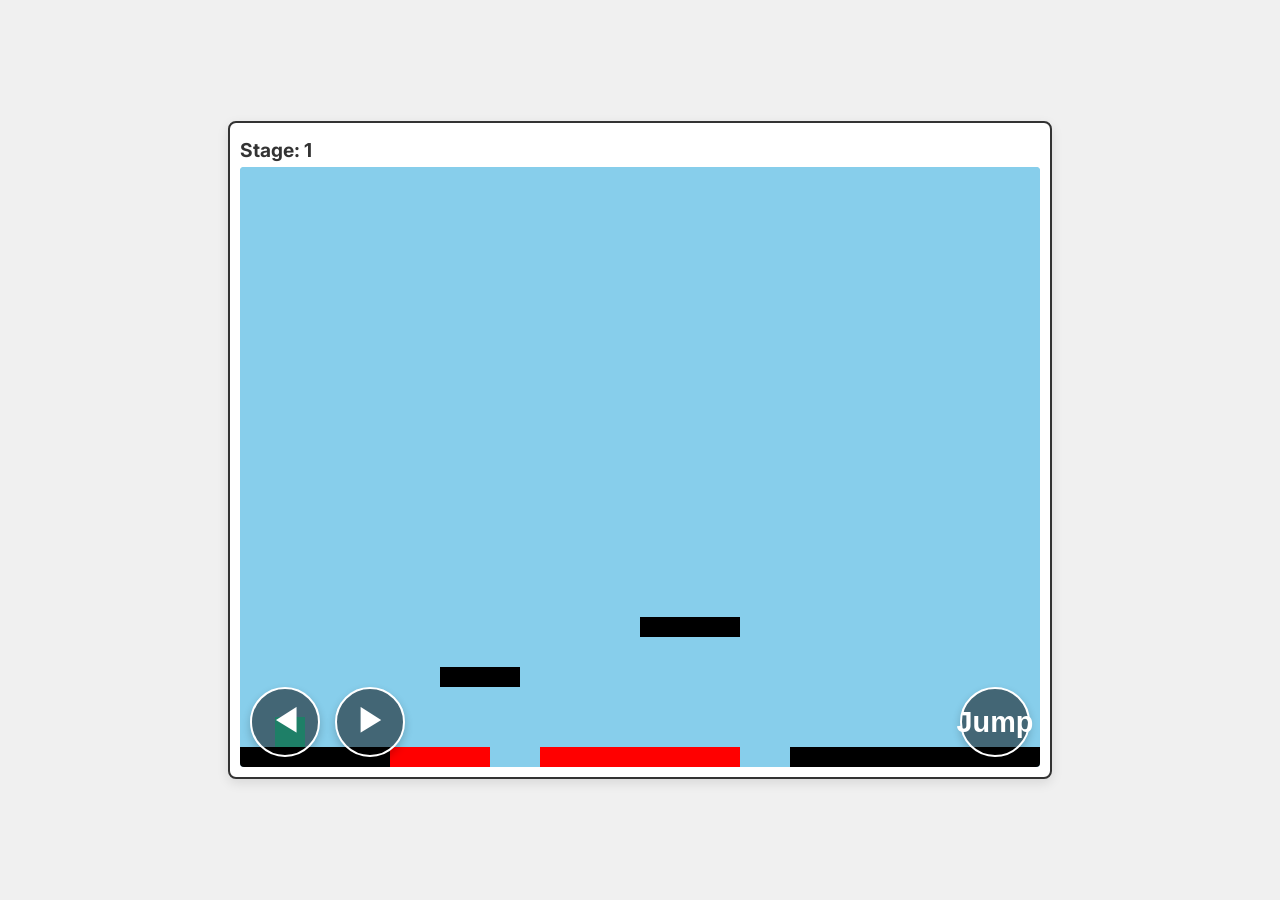
==== inex.html @ b0902b80 "Update and rename index.html to inex.html" ====
<!DOCTYPE html>
<html lang="ja">
<head>
    <meta charset="UTF-8">
    <meta name="viewport" content="width=device-width, initial-scale=1.0">
    <title>ゲーム</title>
    <link href="https://fonts.googleapis.com/css2?family=Inter:wght@400;700&display=swap" rel="stylesheet">
    <style>
        body {
            font-family: 'Inter', sans-serif;
            display: flex;
            justify-content: center;
            align-items: center;
            min-height: 100vh;
            margin: 0;
            background-color: #f0f0f0;
            overflow: hidden;
            -webkit-user-select: none;
            -moz-user-select: none;
            -ms-user-select: none;
            user-select: none;
            -webkit-tap-highlight-color: transparent;
        }

        #game-container {
            border: 2px solid #333;
            border-radius: 8px;
            box-shadow: 0 4px 12px rgba(0, 0, 0, 0.1);
            background-color: #fff;
            display: flex;
            flex-direction: column;
            align-items: center;
            padding: 10px;
            /* Responsive sizing */
            width: 90vw; /* Take up 90% of viewport width */
            max-width: 800px; /* But not larger than original game width */
            aspect-ratio: 4 / 3; /* Maintain 4:3 aspect ratio (800/600) */
            height: auto; /* Let height adjust based on aspect ratio */
            position: relative; /* For absolute positioning of controls */
        }

        canvas {
            background-color: #87CEEB;
            display: block;
            border-radius: 4px;
            touch-action: none;
            /* Fill the container */
            width: 100%;
            height: 100%;
        }

        #game-info {
            width: 100%;
            display: flex;
            justify-content: space-between;
            align-items: center;
            padding: 5px 10px;
            font-size: 1.2em; /* This font size will not scale with canvas, but with viewport */
            font-weight: bold;
            color: #333;
        }

        #game-clear-screen {
            position: absolute;
            top: 0;
            left: 0;
            width: 100%;
            height: 100%;
            background-color: rgba(0, 0, 0, 0.7);
            color: white;
            display: flex;
            flex-direction: column;
            justify-content: center;
            align-items: center;
            font-size: 2em;
            text-align: center;
            z-index: 100;
            border-radius: 8px;
        }

        #game-clear-screen p {
            margin: 10px 0;
            padding: 10px 20px;
            background-color: rgba(255, 255, 255, 0.1);
            border-radius: 5px;
        }

        /* On-screen controls styling */
        #on-screen-controls {
            position: absolute;
            bottom: 20px; /* Adjust as needed */
            left: 0;
            right: 0;
            padding: 0 20px;
            display: flex; /* Initially visible */
            justify-content: space-between;
            align-items: flex-end;
            z-index: 50; /* Above canvas, below clear screen */
            /* pointer-events is controlled by JS now */
        }

        #left-right-buttons {
            display: flex;
            gap: 15px; /* Space between left and right buttons */
        }

        .control-button {
            background-color: rgba(0, 0, 0, 0.5);
            color: white;
            border: 2px solid #fff;
            border-radius: 50%; /* Make them round */
            width: 70px; /* Size for touch targets */
            height: 70px;
            font-size: 1.8em;
            font-weight: bold;
            display: flex;
            justify-content: center;
            align-items: center;
            cursor: pointer;
            transition: background-color 0.1s ease, transform 0.1s ease;
            -webkit-tap-highlight-color: transparent; /* Remove tap highlight */
            box-shadow: 0 4px 8px rgba(0, 0, 0, 0.2);
        }

        .control-button:active {
            background-color: rgba(0, 0, 0, 0.8);
            transform: scale(0.95);
        }
    </style>
</head>
<body>
    <div id="game-container">
        <div id="game-info">
            <span id="stage-display">Stage: 1</span>
        </div>
        <canvas id="gameCanvas"></canvas>

        <!-- On-screen control buttons -->
        <div id="on-screen-controls">
            <div id="left-right-buttons">
                <button id="leftButton" class="control-button">◀</button>
                <button id="rightButton" class="control-button">▶</button>
            </div>
            <button id="jumpButton" class="control-button">Jump</button>
        </div>

        <div id="game-clear-screen" style="display:none;">
            <p>ゲームクリア！</p>
            <p>Enterキーで再スタート</p>
        </div>
    </div>

    <script>
        const canvas = document.getElementById('gameCanvas');
        const ctx = canvas.getContext('2d');
        const stageDisplay = document.getElementById('stage-display');
        const gameClearScreen = document.getElementById('game-clear-screen');

        // Get on-screen control elements
        const leftButton = document.getElementById('leftButton');
        const rightButton = document.getElementById('rightButton');
        const jumpButton = document.getElementById('jumpButton');
        // Fix: Changed 'onScreenControls' to 'on-screen-controls' to match HTML ID
        const onScreenControls = document.getElementById('on-screen-controls');

        // Internal game world dimensions (fixed, for game logic)
        const GAME_WORLD_WIDTH = 800;
        const GAME_WORLD_HEIGHT = 600;

        // Physics constants remain relative to game world
        const ACC = 0.5;
        const FRIC = -0.15;
        const PLAYER_START_Y_OFFSET = 50;

        // Game state constants
        const GAME_STATE_PLAYING = 0;
        const GAME_STATE_CLEAR = 1;

        let gameState = GAME_STATE_PLAYING;
        // True if the current input mode is keyboard, false for touch/mouse, or gamepad
        let inputMode = 'touch'; // 'touch', 'keyboard', 'gamepad'

        // Gamepad related variables
        let gamepadIndex = null; // Stores the index of the connected gamepad

        // Function to update canvas drawing dimensions
        function updateCanvasDrawingSize() {
            // Set the canvas element's internal resolution to its displayed size
            canvas.width = canvas.clientWidth;
            canvas.height = canvas.clientHeight;
        }

        // Initial setup
        updateCanvasDrawingSize();
        window.addEventListener('resize', updateCanvasDrawingSize);


        class Vec2 {
            constructor(x, y) {
                this.x = x;
                this.y = y;
            }
            add(other) {
                return new Vec2(this.x + other.x, this.y + other.y);
            }
            sub(other) {
                return new Vec2(this.x - other.x, this.y - other.y);
            }
            mul(scalar) {
                return new Vec2(this.x * scalar, this.y * scalar);
            }
            copy() {
                return new Vec2(this.x, this.y);
            }
        }

        class Player {
            constructor() {
                this.width = 30;
                this.height = 30;
                this.color = '#3DFFD0';
                this.pos = new Vec2(0, 0);
                this.vel = new Vec2(0, 0);
                this.acc = new Vec2(0, 0);
                this.onGround = false;
            }

            draw() {
                // Calculate scaling factors for drawing
                const scaleX = canvas.width / GAME_WORLD_WIDTH;
                const scaleY = canvas.height / GAME_WORLD_HEIGHT;

                ctx.fillStyle = this.color;
                ctx.fillRect(
                    (this.pos.x - this.width / 2) * scaleX,
                    (this.pos.y - this.height / 2) * scaleY,
                    this.width * scaleX,
                    this.height * scaleY
                );
            }

            handleKeys(keysPressed) {
                this.acc.x = 0;
                if (keysPressed['ArrowLeft'] || keysPressed['a']) {
                    this.acc.x = -ACC * 1.5;
                }
                if (keysPressed['ArrowRight'] || keysPressed['d']) {
                    this.acc.x = ACC * 1.5;
                }
            }

            jump() {
                if (this.onGround) {
                    this.vel.y = -10;
                    this.onGround = false;
                }
            }

            update(platforms, spikes, gameManager, keysPressed) {
                this.handleKeys(keysPressed);
                this.acc.x += this.vel.x * FRIC;
                this.acc.y = ACC;

                this.vel.x += this.acc.x;
                this.pos.x += this.vel.x + 0.5 * this.acc.x;

                // Boundary checks relative to GAME_WORLD_WIDTH
                if (this.pos.x < this.width / 2) {
                    this.pos.x = this.width / 2;
                    this.vel.x = 0;
                }
                if (this.pos.x > GAME_WORLD_WIDTH - this.width / 2) {
                    gameManager.nextStage();
                    return;
                }

                platforms.forEach(platform => {
                    if (this.checkCollision(this.pos.x, this.pos.y, platform)) {
                        if (this.vel.x > 0) {
                            this.pos.x = platform.x - this.width / 2;
                        } else if (this.vel.x < 0) {
                            this.pos.x = platform.x + platform.width + this.width / 2;
                        }
                        this.vel.x = 0;
                    }
                });

                this.vel.y += this.acc.y;
                this.pos.y += this.vel.y + 0.5 * this.acc.y;
                
                this.onGround = false;
                platforms.forEach(platform => {
                    if (this.checkCollision(this.pos.x, this.pos.y, platform)) {
                        if (this.vel.y > 0) {
                            this.pos.y = platform.y - this.height / 2;
                            this.vel.y = 0;
                            this.onGround = true;
                        } else if (this.vel.y < 0) {
                            this.pos.y = platform.y + platform.height + this.height / 2;
                            this.vel.y = 0;
                        }
                    }
                });

                spikes.forEach(spike => {
                    if (this.checkCollision(this.pos.x, this.pos.y, spike)) {
                        gameManager.resetCurrentStage();
                        return;
                    }
                });

                // Fall detection relative to GAME_WORLD_HEIGHT
                if (this.pos.y > GAME_WORLD_HEIGHT + this.height / 2) {
                    gameManager.resetCurrentStage();
                    return;
                }
            }

            checkCollision(playerX, playerY, obj) {
                const playerLeft = playerX - this.width / 2;
                const playerRight = playerX + this.width / 2;
                const playerTop = playerY - this.height / 2;
                const playerBottom = playerY + this.height / 2;

                const objLeft = obj.x;
                const objRight = obj.x + obj.width;
                const objTop = obj.y;
                const objBottom = obj.y + obj.height;

                return playerRight > objLeft && playerLeft < objRight &&
                       playerBottom > objTop && playerTop < objBottom;
            }
        }

        class Platform {
            constructor(x, y, width, height) {
                this.x = x;
                this.y = y;
                this.width = width;
                this.height = height;
                this.color = '#000000';
            }

            draw() {
                const scaleX = canvas.width / GAME_WORLD_WIDTH;
                const scaleY = canvas.height / GAME_WORLD_HEIGHT;
                ctx.fillStyle = this.color;
                ctx.fillRect(this.x * scaleX, this.y * scaleY, this.width * scaleX, this.height * scaleY);
            }
        }

        class Spike {
            constructor(x, y, width, height) {
                this.x = x;
                this.y = y;
                this.width = width;
                this.height = height;
                this.color = '#FF0000';
            }

            draw() {
                const scaleX = canvas.width / GAME_WORLD_WIDTH;
                const scaleY = canvas.height / GAME_WORLD_HEIGHT;
                ctx.fillStyle = this.color;
                ctx.fillRect(this.x * scaleX, this.y * scaleY, this.width * scaleX, this.height * scaleY);
            }
        }

        class GameManager {
            constructor() {
                this.player = new Player();
                this.platforms = [];
                this.spikes = [];
                this.currentStageIndex = 0;
                this.playerStartPosCurrentStage = new Vec2(0, 0);

                this.BASE_STAGE_PATTERNS = [
                    // Stage 1: Basic platforms with a few gaps and spikes on the ground.
                    {
                        platforms: [
                            [0, GAME_WORLD_HEIGHT - 20, 150, 20],
                            [200, GAME_WORLD_HEIGHT - 100, 80, 20],
                            [400, GAME_WORLD_HEIGHT - 150, 100, 20],
                            [550, GAME_WORLD_HEIGHT - 20, 250, 20]
                        ],
                        spikes: [
                            [150, GAME_WORLD_HEIGHT - 20, 100, 20],
                            [300, GAME_WORLD_HEIGHT - 20, 200, 20]
                        ],
                        start_pos: new Vec2(50, GAME_WORLD_HEIGHT - PLAYER_START_Y_OFFSET)
                    },
                    // Stage 2: Longer ground platform with elevated platforms and a few ground spikes.
                    {
                        platforms: [
                            [0, GAME_WORLD_HEIGHT - 20, GAME_WORLD_WIDTH, 20],
                            [100, GAME_WORLD_HEIGHT - 100, 150, 20],
                            [300, GAME_WORLD_HEIGHT - 180, 120, 20],
                            [550, GAME_WORLD_HEIGHT - 100, 100, 20],
                            [700, GAME_WORLD_HEIGHT - 200, 80, 20]
                        ],
                        spikes: [
                            [200, GAME_WORLD_HEIGHT - 40, 50, 20],
                            [400, GAME_WORLD_HEIGHT - 140, 50, 20]
                        ],
                        start_pos: new Vec2(50, GAME_WORLD_HEIGHT - PLAYER_START_Y_OFFSET)
                    },
                    // Stage 3: Multiple elevated platforms with varying heights and scattered spikes.
                    {
                        platforms: [
                            [0, GAME_WORLD_HEIGHT - 20, GAME_WORLD_WIDTH, 20],
                            [50, GAME_WORLD_HEIGHT - 150, 100, 20],
                            [250, GAME_WORLD_HEIGHT - 250, 150, 20],
                            [450, GAME_WORLD_HEIGHT - 150, 100, 20],
                            [600, GAME_WORLD_HEIGHT - 300, 180, 20]
                        ],
                        spikes: [
                            [100, GAME_WORLD_HEIGHT - 40, 50, 20],
                            [300, GAME_WORLD_HEIGHT - 200, 50, 20],
                            [650, GAME_WORLD_HEIGHT - 40, 50, 20]
                        ],
                        start_pos: new Vec2(50, GAME_WORLD_HEIGHT - PLAYER_START_Y_OFFSET)
                    },
                    // Stage 4: Ground level with several spike pits. Requires precise jumps.
                    {
                        platforms: [
                            [0, GAME_WORLD_HEIGHT - 20, 100, 20],
                            [200, GAME_WORLD_HEIGHT - 20, 100, 20],
                            [400, GAME_WORLD_HEIGHT - 20, 100, 20],
                            [600, GAME_WORLD_HEIGHT - 20, 200, 20]
                        ],
                        spikes: [
                            [100, GAME_WORLD_HEIGHT - 20, 100, 20],
                            [300, GAME_WORLD_HEIGHT - 20, 100, 20],
                            [500, GAME_WORLD_HEIGHT - 20, 100, 20]
                        ],
                        start_pos: new Vec2(50, GAME_WORLD_HEIGHT - PLAYER_START_Y_OFFSET)
                    },
                    // Stage 5: Ascending platforms with spikes below, requiring careful vertical movement.
                    {
                        platforms: [
                            [0, GAME_WORLD_HEIGHT - 20, 100, 20],
                            [150, GAME_WORLD_HEIGHT - 80, 100, 20],
                            [300, GAME_WORLD_HEIGHT - 140, 100, 20],
                            [450, GAME_WORLD_HEIGHT - 200, 100, 20],
                            [600, GAME_WORLD_HEIGHT - 260, 150, 20]
                        ],
                        spikes: [
                            [100, GAME_WORLD_HEIGHT - 40, 20, 20],
                            [200, GAME_WORLD_HEIGHT - 100, 20, 20],
                            [350, GAME_WORLD_HEIGHT - 160, 20, 20]
                        ],
                        start_pos: new Vec2(50, GAME_WORLD_HEIGHT - PLAYER_START_Y_OFFSET)
                    },
                    // Stage 6: Mixed height platforms with spikes strategically placed.
                    {
                        platforms: [
                            [0, GAME_WORLD_HEIGHT - 20, 150, 20],
                            [200, GAME_WORLD_HEIGHT - 100, 100, 20],
                            [350, GAME_WORLD_HEIGHT - 20, 150, 20],
                            [550, GAME_WORLD_HEIGHT - 100, 100, 20],
                            [700, GAME_WORLD_HEIGHT - 180, 100, 20]
                        ],
                        spikes: [
                            [100, GAME_WORLD_HEIGHT - 40, 50, 20],
                            [225, GAME_WORLD_HEIGHT - 120, 50, 20],
                            [400, GAME_WORLD_HEIGHT - 40, 50, 20]
                        ],
                        start_pos: new Vec2(50, GAME_WORLD_HEIGHT - PLAYER_START_Y_OFFSET)
                    },
                    // Stage 7: Alternating high and low platforms with spikes.
                    {
                        platforms: [
                            [0, GAME_WORLD_HEIGHT - 20, 100, 20],
                            [150, GAME_WORLD_HEIGHT - 100, 100, 20],
                            [300, GAME_WORLD_HEIGHT - 20, 100, 20],
                            [450, GAME_WORLD_HEIGHT - 100, 100, 20],
                            [600, GAME_WORLD_HEIGHT - 20, 200, 20]
                        ],
                        spikes: [
                            [175, GAME_WORLD_HEIGHT - 120, 50, 20],
                            [325, GAME_WORLD_HEIGHT - 40, 50, 20],
                            [475, GAME_WORLD_HEIGHT - 120, 50, 20]
                        ],
                        start_pos: new Vec2(50, GAME_WORLD_HEIGHT - PLAYER_START_Y_OFFSET)
                    },
                    // Stage 8: Stepping stone platforms with spikes in between.
                    {
                        platforms: [
                            [0, GAME_WORLD_HEIGHT - 20, 100, 20],
                            [150, GAME_WORLD_HEIGHT - 80, 80, 20],
                            [280, GAME_WORLD_HEIGHT - 140, 80, 20],
                            [410, GAME_WORLD_HEIGHT - 200, 80, 20],
                            [540, GAME_WORLD_HEIGHT - 260, 100, 20],
                            [680, GAME_WORLD_HEIGHT - 320, 120, 20]
                        ],
                        spikes: [
                            [100, GAME_WORLD_HEIGHT - 20, 50, 20],
                            [230, GAME_WORLD_HEIGHT - 80, 50, 20],
                            [360, GAME_WORLD_HEIGHT - 140, 50, 20],
                            [490, GAME_WORLD_HEIGHT - 200, 50, 20],
                            [620, GAME_WORLD_HEIGHT - 260, 50, 20]
                        ],
                        start_pos: new Vec2(50, GAME_WORLD_HEIGHT - PLAYER_START_Y_OFFSET)
                    },
                    // Stage 9: Narrow platforms with spikes in gaps, challenging precision.
                    {
                        platforms: [
                            [0, GAME_WORLD_HEIGHT - 20, 80, 20],
                            [150, GAME_WORLD_HEIGHT - 80, 60, 20],
                            [280, GAME_WORLD_HEIGHT - 140, 60, 20],
                            [400, GAME_WORLD_HEIGHT - 200, 60, 20],
                            [550, GAME_WORLD_HEIGHT - 260, 80, 20],
                            [700, GAME_WORLD_HEIGHT - 320, 100, 20]
                        ],
                        spikes: [
                            [100, GAME_WORLD_HEIGHT - 40, 50, 20],
                            [220, GAME_WORLD_HEIGHT - 100, 60, 20],
                            [370, GAME_WORLD_HEIGHT - 160, 50, 20],
                            [480, GAME_WORLD_HEIGHT - 220, 70, 20]
                        ],
                        start_pos: new Vec2(40, GAME_WORLD_HEIGHT - PLAYER_START_Y_OFFSET)
                    },
                    // Stage 10: V-shaped spike pits on the ground.
                    {
                        platforms: [
                            [0, GAME_WORLD_HEIGHT - 20, 80, 20],
                            [150, GAME_WORLD_HEIGHT - 100, 50, 20],
                            [250, GAME_WORLD_HEIGHT - 180, 50, 20],
                            [350, GAME_WORLD_HEIGHT - 260, 50, 20],
                            [450, GAME_WORLD_HEIGHT - 180, 50, 20],
                            [550, GAME_WORLD_HEIGHT - 100, 50, 20],
                            [650, GAME_WORLD_HEIGHT - 20, 150, 20]
                        ],
                        spikes: [
                            [80, GAME_WORLD_HEIGHT - 20, 70, 20],
                            [200, GAME_WORLD_HEIGHT - 20, 50, 20],
                            [300, GAME_WORLD_HEIGHT - 20, 50, 20],
                            [400, GAME_WORLD_HEIGHT - 20, 50, 20],
                            [500, GAME_WORLD_HEIGHT - 20, 50, 20],
                            [600, GAME_WORLD_HEIGHT - 20, 50, 20]
                        ],
                        start_pos: new Vec2(40, GAME_WORLD_HEIGHT - PLAYER_START_Y_OFFSET)
                    },
                    // Stage 11: Ascending platforms with ground spikes.
                    {
                        platforms: [
                            [0, GAME_WORLD_HEIGHT - 20, 100, 20],
                            [200, GAME_WORLD_HEIGHT - 100, 80, 20],
                            [350, GAME_WORLD_HEIGHT - 180, 80, 20],
                            [500, GAME_WORLD_HEIGHT - 260, 80, 20],
                            [650, GAME_WORLD_HEIGHT - 20, 150, 20]
                        ],
                        spikes: [
                            [100, GAME_WORLD_HEIGHT - 20, 100, 20],
                            [280, GAME_WORLD_HEIGHT - 20, 70, 20],
                            [430, GAME_WORLD_HEIGHT - 20, 70, 20],
                            [580, GAME_WORLD_HEIGHT - 20, 70, 20]
                        ],
                        start_pos: new Vec2(50, GAME_WORLD_HEIGHT - PLAYER_START_Y_OFFSET)
                    },
                    // Stage 12: Stair-like platforms with small spikes on each step.
                    {
                        platforms: [
                            [0, GAME_WORLD_HEIGHT - 20, 80, 20],
                            [100, GAME_WORLD_HEIGHT - 60, 80, 20],
                            [200, GAME_WORLD_HEIGHT - 100, 80, 20],
                            [300, GAME_WORLD_HEIGHT - 140, 80, 20],
                            [400, GAME_WORLD_HEIGHT - 180, 80, 20],
                            [500, GAME_WORLD_HEIGHT - 220, 80, 20],
                            [600, GAME_WORLD_HEIGHT - 260, 200, 20]
                        ],
                        spikes: [
                            [80, GAME_WORLD_HEIGHT - 40, 20, 20],
                            [150, GAME_WORLD_HEIGHT - 80, 20, 20],
                            [250, GAME_WORLD_HEIGHT - 120, 20, 20],
                            [350, GAME_WORLD_HEIGHT - 160, 20, 20],
                            [450, GAME_WORLD_HEIGHT - 200, 20, 20],
                            [550, GAME_WORLD_HEIGHT - 240, 20, 20]
                        ],
                        start_pos: new Vec2(40, GAME_WORLD_HEIGHT - PLAYER_START_Y_OFFSET)
                    },
                    // Stage 13: High platforms with spikes in the gaps, requiring long jumps.
                    {
                        platforms: [
                            [0, GAME_WORLD_HEIGHT - 20, 100, 20],
                            [150, GAME_WORLD_HEIGHT - 100, 80, 20],
                            [300, GAME_WORLD_HEIGHT - 180, 80, 20],
                            [450, GAME_WORLD_HEIGHT - 260, 80, 20],
                            [600, GAME_WORLD_HEIGHT - 340, 100, 20],
                            [700, GAME_WORLD_HEIGHT - 20, 100, 20]
                        ],
                        spikes: [
                            [100, GAME_WORLD_HEIGHT - 40, 50, 20],
                            [200, GAME_WORLD_HEIGHT - 120, 50, 20],
                            [350, GAME_WORLD_HEIGHT - 200, 50, 20],
                            [500, GAME_WORLD_HEIGHT - 280, 50, 20],
                            [650, GAME_WORLD_HEIGHT - 360, 50, 20]
                        ],
                        start_pos: new Vec2(50, GAME_WORLD_HEIGHT - PLAYER_START_Y_OFFSET)
                    },
                    // Stage 14: Descending platforms with spikes below.
                    {
                        platforms: [
                            [0, GAME_WORLD_HEIGHT - 20, 150, 20],
                            [200, GAME_WORLD_HEIGHT - 80, 100, 20],
                            [350, GAME_WORLD_HEIGHT - 140, 100, 20],
                            [500, GAME_WORLD_HEIGHT - 200, 100, 20],
                            [650, GAME_WORLD_HEIGHT - 260, 150, 20]
                        ],
                        spikes: [
                            [150, GAME_WORLD_HEIGHT - 40, 50, 20],
                            [300, GAME_WORLD_HEIGHT - 100, 50, 20],
                            [450, GAME_WORLD_HEIGHT - 160, 50, 20],
                            [600, GAME_WORLD_HEIGHT - 220, 50, 20]
                        ],
                        start_pos: new Vec2(50, GAME_WORLD_HEIGHT - PLAYER_START_Y_OFFSET)
                    },
                    // Stage 15: Small, scattered platforms with spikes, requiring precise movement.
                    {
                        platforms: [
                            [0, GAME_WORLD_HEIGHT - 20, 50, 20],
                            [100, GAME_WORLD_HEIGHT - 80, 50, 20],
                            [200, GAME_WORLD_HEIGHT - 140, 50, 20],
                            [300, GAME_WORLD_HEIGHT - 200, 50, 20],
                            [400, GAME_WORLD_HEIGHT - 260, 50, 20],
                            [500, GAME_WORLD_HEIGHT - 320, 50, 20],
                            [600, GAME_WORLD_HEIGHT - 380, 200, 20]
                        ],
                        spikes: [
                            [70, GAME_WORLD_HEIGHT - 40, 30, 20],
                            [170, GAME_WORLD_HEIGHT - 100, 30, 20],
                            [270, GAME_WORLD_HEIGHT - 160, 30, 20],
                            [370, GAME_WORLD_HEIGHT - 220, 30, 20],
                            [470, GAME_WORLD_HEIGHT - 280, 30, 20],
                            [570, GAME_WORLD_HEIGHT - 340, 30, 20]
                        ],
                        start_pos: new Vec2(25, GAME_WORLD_HEIGHT - PLAYER_START_Y_OFFSET)
                    },
                    // Stage 16: Ground platforms with gaps and elevated platforms in the middle.
                    {
                        platforms: [
                            [0, GAME_WORLD_HEIGHT - 20, 150, 20],
                            [250, GAME_WORLD_HEIGHT - 100, 100, 20],
                            [450, GAME_WORLD_HEIGHT - 100, 100, 20],
                            [650, GAME_WORLD_HEIGHT - 20, 150, 20]
                        ],
                        spikes: [
                            [150, GAME_WORLD_HEIGHT - 20, 100, 20],
                            [350, GAME_WORLD_HEIGHT - 20, 100, 20],
                            [550, GAME_WORLD_HEIGHT - 20, 100, 20]
                        ],
                        start_pos: new Vec2(50, GAME_WORLD_HEIGHT - PLAYER_START_Y_OFFSET)
                    },
                    // Stage 17: Similar to Stage 7 but with different spike placements.
                    {
                        platforms: [
                            [0, GAME_WORLD_HEIGHT - 20, 100, 20],
                            [150, GAME_WORLD_HEIGHT - 100, 100, 20],
                            [300, GAME_WORLD_HEIGHT - 180, 100, 20],
                            [450, GAME_WORLD_HEIGHT - 100, 100, 20],
                            [600, GAME_WORLD_HEIGHT - 20, 200, 20]
                        ],
                        spikes: [
                            [175, GAME_WORLD_HEIGHT - 120, 50, 20],
                            [325, GAME_WORLD_HEIGHT - 200, 50, 20],
                            [475, GAME_WORLD_HEIGHT - 120, 50, 20]
                        ],
                        start_pos: new Vec2(50, GAME_WORLD_HEIGHT - PLAYER_START_Y_OFFSET)
                    },
                    // Stage 18: Ascending stair-like platforms with more frequent small spikes.
                    {
                        platforms: [
                            [0, GAME_WORLD_HEIGHT - 20, 80, 20],
                            [80, GAME_WORLD_HEIGHT - 60, 80, 20],
                            [160, GAME_WORLD_HEIGHT - 100, 80, 20],
                            [240, GAME_WORLD_HEIGHT - 140, 80, 20],
                            [320, GAME_WORLD_HEIGHT - 180, 80, 20],
                            [400, GAME_WORLD_HEIGHT - 220, 80, 20],
                            [480, GAME_WORLD_HEIGHT - 260, 320, 20]
                        ],
                        spikes: [
                            [80, GAME_WORLD_HEIGHT - 40, 20, 20],
                            [120, GAME_WORLD_HEIGHT - 80, 20, 20],
                            [200, GAME_WORLD_HEIGHT - 120, 20, 20],
                            [280, GAME_WORLD_HEIGHT - 160, 20, 20],
                            [360, GAME_WORLD_HEIGHT - 200, 20, 20],
                            [440, GAME_WORLD_HEIGHT - 240, 20, 20]
                        ],
                        start_pos: new Vec2(40, GAME_WORLD_HEIGHT - PLAYER_START_Y_OFFSET)
                    },
                    // Stage 19: Long ground platform with multiple spike sections.
                    {
                        platforms: [
                            [0, GAME_WORLD_HEIGHT - 20, GAME_WORLD_WIDTH, 20]
                        ],
                        spikes: [
                            [100, GAME_WORLD_HEIGHT - 40, 30, 20],
                            [250, GAME_WORLD_HEIGHT - 40, 30, 20],
                            [400, GAME_WORLD_HEIGHT - 40, 30, 20],
                            [550, GAME_WORLD_HEIGHT - 40, 30, 20],
                            [700, GAME_WORLD_HEIGHT - 40, 30, 20]
                        ],
                        start_pos: new Vec2(50, GAME_WORLD_HEIGHT - PLAYER_START_Y_OFFSET)
                    },
                    // Stage 20: Ascending platforms with spikes in the gaps.
                    {
                        platforms: [
                            [0, GAME_WORLD_HEIGHT - 20, 80, 20],
                            [150, GAME_WORLD_HEIGHT - 80, 60, 20],
                            [280, GAME_WORLD_HEIGHT - 140, 60, 20],
                            [410, GAME_WORLD_HEIGHT - 200, 60, 20],
                            [540, GAME_WORLD_HEIGHT - 260, 80, 20],
                            [700, GAME_WORLD_HEIGHT - 320, 100, 20]
                        ],
                        spikes: [
                            [100, GAME_WORLD_HEIGHT - 20, 50, 20],
                            [200, GAME_WORLD_HEIGHT - 100, 50, 20],
                            [330, GAME_WORLD_HEIGHT - 160, 50, 20],
                            [460, GAME_WORLD_HEIGHT - 220, 50, 20],
                            [590, GAME_WORLD_HEIGHT - 280, 50, 20]
                        ],
                        start_pos: new Vec2(40, GAME_WORLD_HEIGHT - PLAYER_START_Y_OFFSET)
                    },
                    // Stage 21: Descending platforms with spikes below.
                    {
                        platforms: [
                            [0, GAME_WORLD_HEIGHT - 20, 80, 20],
                            [150, GAME_WORLD_HEIGHT - 80, 60, 20],
                            [300, GAME_WORLD_HEIGHT - 140, 60, 20],
                            [450, GAME_WORLD_HEIGHT - 200, 60, 20],
                            [600, GAME_WORLD_HEIGHT - 260, 80, 20],
                            [700, GAME_WORLD_HEIGHT - 320, 100, 20]
                        ],
                        spikes: [
                            [100, GAME_WORLD_HEIGHT - 40, 50, 20],
                            [220, GAME_WORLD_HEIGHT - 100, 60, 20],
                            [370, GAME_WORLD_HEIGHT - 160, 50, 20],
                            [480, GAME_WORLD_HEIGHT - 220, 70, 20]
                        ],
                        start_pos: new Vec2(40, GAME_WORLD_HEIGHT - PLAYER_START_Y_OFFSET)
                    },
                    // Stage 22: Small, evenly spaced platforms with spikes in between.
                    {
                        platforms: [
                            [0, GAME_WORLD_HEIGHT - 20, 50, 20],
                            [100, GAME_WORLD_HEIGHT - 20, 50, 20],
                            [200, GAME_WORLD_HEIGHT - 20, 50, 20],
                            [300, GAME_WORLD_HEIGHT - 20, 50, 20],
                            [400, GAME_WORLD_HEIGHT - 20, 50, 20],
                            [500, GAME_WORLD_HEIGHT - 20, 50, 20],
                            [600, GAME_WORLD_HEIGHT - 20, 50, 20],
                            [700, GAME_WORLD_HEIGHT - 20, 100, 20]
                        ],
                        spikes: [
                            [50, GAME_WORLD_HEIGHT - 20, 50, 20],
                            [150, GAME_WORLD_HEIGHT - 20, 50, 20],
                            [250, GAME_WORLD_HEIGHT - 20, 50, 20],
                            [350, GAME_WORLD_HEIGHT - 20, 50, 20],
                            [450, GAME_WORLD_HEIGHT - 20, 50, 20],
                            [550, GAME_WORLD_HEIGHT - 20, 50, 20],
                            [650, GAME_WORLD_HEIGHT - 20, 50, 20]
                        ],
                        start_pos: new Vec2(25, GAME_WORLD_HEIGHT - PLAYER_START_Y_OFFSET)
                    },
                    // Stage 23: V-shaped platforms with spikes, requiring precise jumps.
                    {
                        platforms: [
                            [0, GAME_WORLD_HEIGHT - 20, 50, 20],
                            [100, GAME_WORLD_HEIGHT - 100, 50, 20],
                            [200, GAME_WORLD_HEIGHT - 180, 50, 20],
                            [300, GAME_WORLD_HEIGHT - 240, 50, 20],
                            [400, GAME_WORLD_HEIGHT - 220, 50, 20],
                            [500, GAME_WORLD_HEIGHT - 120, 50, 20],
                            [600, GAME_WORLD_HEIGHT - 20, 200, 20]
                        ],
                        spikes: [
                            [50, GAME_WORLD_HEIGHT - 20, 50, 20],
                            [150, GAME_WORLD_HEIGHT - 20, 50, 20],
                            [250, GAME_WORLD_HEIGHT - 20, 50, 20],
                            [350, GAME_WORLD_HEIGHT - 20, 50, 20],
                            [450, GAME_WORLD_HEIGHT - 20, 50, 20],
                            [550, GAME_WORLD_HEIGHT - 20, 50, 20]
                        ],
                        start_pos: new Vec2(25, GAME_WORLD_HEIGHT - PLAYER_START_Y_OFFSET)
                    },
                    // Stage 24: Two long platforms, one with spikes, the other elevated with spikes.
                    {
                        platforms: [
                            [0, GAME_WORLD_HEIGHT - 20, GAME_WORLD_WIDTH, 20],
                            [0, GAME_WORLD_HEIGHT - 185, GAME_WORLD_WIDTH, 20] // Further moved down from -130 to -100
                        ],
                        spikes: [
                            [100, GAME_WORLD_HEIGHT - 40, 50, 20],
                            [150, GAME_WORLD_HEIGHT - 40, 50, 20],
                            [250, GAME_WORLD_HEIGHT - 40, 50, 20],
                            [350, GAME_WORLD_HEIGHT - 40, 50, 20],
                            [450, GAME_WORLD_HEIGHT - 40, 50, 20],
                            [550, GAME_WORLD_HEIGHT - 40, 50, 20],
                            [650, GAME_WORLD_HEIGHT - 40, 50, 20],
                            [50, GAME_WORLD_HEIGHT - 165, 50, 20], // Further moved down from -110 to -80
                            [150, GAME_WORLD_HEIGHT - 165, 50, 20],
                            [250, GAME_WORLD_HEIGHT - 165, 50, 20],
                            [350, GAME_WORLD_HEIGHT - 165, 50, 20],
                            [450, GAME_WORLD_HEIGHT - 165, 50, 20],
                            [550, GAME_WORLD_HEIGHT - 165, 50, 20],
                            [650, GAME_WORLD_HEIGHT - 165, 50, 20]
                        ],
                        start_pos: new Vec2(50, GAME_WORLD_HEIGHT - PLAYER_START_Y_OFFSET)
                    },
                    // Stage 25: Very high ascending platforms with spikes, requiring long and precise jumps.
                    {
                        platforms: [
                            [0, GAME_WORLD_HEIGHT - 20, 100, 20],
                            [150, GAME_WORLD_HEIGHT - 100, 60, 20],
                            [250, GAME_WORLD_HEIGHT - 150, 60, 20],
                            [350, GAME_WORLD_HEIGHT - 200, 60, 20], // Moved up from -260
                            [450, GAME_WORLD_HEIGHT - 240, 80, 20], // Moved up from -340
                            [600, GAME_WORLD_HEIGHT - 320, 100, 20]  // Moved up from -420
                        ],
                        spikes: [
                            [100, GAME_WORLD_HEIGHT - 40, 50, 20],
                            [200, GAME_WORLD_HEIGHT - 120, 50, 20],
                            [300, GAME_WORLD_HEIGHT - 170, 50, 20], // Moved up from -200
                            [400, GAME_WORLD_HEIGHT - 260, 50, 20], // Moved up from -280
                            [600, GAME_WORLD_HEIGHT - 320, 50, 20]  // Moved up from -360
                        ],
                        start_pos: new Vec2(50, GAME_WORLD_HEIGHT - PLAYER_START_Y_OFFSET)
                    }
                ];

                this.NUM_BASE_PATTERNS = this.BASE_STAGE_PATTERNS.length; // 修正: PATTERNS に修正
                this.TOTAL_STAGES = 25;

                this.loadStage(this.currentStageIndex);
            }

            loadStage(index) {
                if (index >= this.TOTAL_STAGES) {
                    gameState = GAME_STATE_CLEAR;
                    console.log("ゲームクリア！おめでとうございます！");
                    gameClearScreen.style.display = 'flex';
                    return;
                }

                this.currentStageIndex = index;
                stageDisplay.textContent = `Stage: ${this.currentStageIndex + 1}`;
                gameClearScreen.style.display = 'none'; // Ensure clear screen is hidden

                const stageConfig = this.BASE_STAGE_PATTERNS[index % this.NUM_BASE_PATTERNS];

                this.platforms = [];
                this.spikes = [];

                stageConfig.platforms.forEach(p => {
                    this.platforms.push(new Platform(p[0], p[1], p[2], p[3]));
                });

                stageConfig.spikes.forEach(s => {
                    this.spikes.push(new Spike(s[0], s[1], s[2], s[3]));
                });

                this.player.pos = stageConfig.start_pos.copy();
                this.player.vel = new Vec2(0, 0);
                this.player.acc = new Vec2(0, 0);
                this.player.onGround = false;
                this.playerStartPosCurrentStage = stageConfig.start_pos.copy();
            }

            nextStage() {
                this.loadStage(this.currentStageIndex + 1);
            }

            resetCurrentStage() {
                console.log(`リセット！ステージ ${this.currentStageIndex + 1} の最初に戻ります。`);
                this.player.pos = this.playerStartPosCurrentStage.copy();
                this.player.vel = new Vec2(0, 0);
                this.player.acc = new Vec2(0, 0);
                this.player.onGround = false;
                gameClearScreen.style.display = 'none'; // Ensure clear screen is hidden on reset
            }
        }

        const gameManager = new GameManager();
        const keysPressed = {};
        
        // Function to control button visibility and pointer events
        function setButtonVisibility(visible) {
            if (visible) {
                onScreenControls.style.display = 'flex';
                onScreenControls.style.pointerEvents = 'auto'; // Enable pointer events
            } else {
                onScreenControls.style.display = 'none';
                onScreenControls.style.pointerEvents = 'none'; // Disable pointer events
            }
        }

        // Initial state: buttons visible
        setButtonVisibility(true);

        // --- Gamepad Event Listeners ---
        window.addEventListener("gamepadconnected", (e) => {
            console.log("Gamepad connected at index %d: %s. %d buttons, %d axes.",
                e.gamepad.index, e.gamepad.id,
                e.gamepad.buttons.length, e.gamepad.axes.length);
            gamepadIndex = e.gamepad.index;
            inputMode = 'gamepad';
            setButtonVisibility(false); // Hide on-screen buttons when gamepad connects
        });

        window.addEventListener("gamepaddisconnected", (e) => {
            console.log("Gamepad disconnected from index %d: %s",
                e.gamepad.index, e.gamepad.id);
            if (gamepadIndex === e.gamepad.index) {
                gamepadIndex = null;
                inputMode = 'touch'; // Revert to touch mode if gamepad disconnected
                setButtonVisibility(true); // Show on-screen buttons
            }
        });

        // --- Keyboard Event Listeners ---
        document.addEventListener('keydown', (e) => {
            if (inputMode !== 'keyboard') { // Only switch mode if not already in keyboard mode
                inputMode = 'keyboard';
                setButtonVisibility(false); // Hide buttons
            }
            keysPressed[e.key] = true;
            if (gameState === GAME_STATE_PLAYING) {
                if (e.key === 'ArrowUp' || e.key === 'w') {
                    gameManager.player.jump();
                }
                if (e.key === ' ' && e.shiftKey) { // Debug next stage
                    gameManager.nextStage();
                }
            } else if (gameState === GAME_STATE_CLEAR) {
                gameClearScreen.style.display = 'none'; // Hide clear screen immediately on restart attempt
                gameManager.currentStageIndex = 0;
                gameState = GAME_STATE_PLAYING;
                gameManager.loadStage(gameManager.currentStageIndex);
            }
        });

        document.addEventListener('keyup', (e) => {
            keysPressed[e.key] = false;
            // Input mode is not changed on keyup, only on keydown or touch/gamepad input
        });

        // --- On-screen Button Event Handlers ---
        // Function to handle button press (both mouse and touch)
        function handleButtonPress(key) {
            if (gameState === GAME_STATE_PLAYING) {
                // If a button is pressed, assume touch mode and show buttons
                if (inputMode !== 'touch') {
                    inputMode = 'touch';
                    setButtonVisibility(true); // Show buttons
                }
                keysPressed[key] = true;
                if (key === 'ArrowUp') { // Only jump on press, not continuous hold
                    gameManager.player.jump();
                }
            }
        }

        // Function to handle button release (both mouse and touch)
        function handleButtonRelease(key) {
            if (gameState === GAME_STATE_PLAYING) {
                keysPressed[key] = false;
            }
        }

        // Attach event listeners for each on-screen button
        // Left Button
        leftButton.addEventListener('mousedown', () => handleButtonPress('ArrowLeft'));
        leftButton.addEventListener('mouseup', () => handleButtonRelease('ArrowLeft'));
        leftButton.addEventListener('mouseleave', () => handleButtonRelease('ArrowLeft')); // If mouse drags off button
        leftButton.addEventListener('touchstart', (e) => { e.preventDefault(); handleButtonPress('ArrowLeft'); }, { passive: false });
        leftButton.addEventListener('touchend', (e) => { e.preventDefault(); handleButtonRelease('ArrowLeft'); }, { passive: false });

        // Right Button
        rightButton.addEventListener('mousedown', () => handleButtonPress('ArrowRight'));
        rightButton.addEventListener('mouseup', () => handleButtonRelease('ArrowRight'));
        rightButton.addEventListener('mouseleave', () => handleButtonRelease('ArrowRight'));
        rightButton.addEventListener('touchstart', (e) => { e.preventDefault(); handleButtonPress('ArrowRight'); }, { passive: false });
        rightButton.addEventListener('touchend', (e) => { e.preventDefault(); handleButtonRelease('ArrowRight'); }, { passive: false });

        // Jump Button
        jumpButton.addEventListener('mousedown', () => handleButtonPress('ArrowUp'));
        jumpButton.addEventListener('mouseup', () => handleButtonRelease('ArrowUp'));
        jumpButton.addEventListener('mouseleave', () => handleButtonRelease('ArrowUp'));
        jumpButton.addEventListener('touchstart', (e) => { e.preventDefault(); handleButtonPress('ArrowUp'); }, { passive: false });
        jumpButton.addEventListener('touchend', (e) => { e.preventDefault(); handleButtonRelease('ArrowUp'); }, { passive: false });

        // --- Canvas Mouse/Touch Listeners (for re-showing buttons or game clear) ---
        canvas.addEventListener('mousedown', (e) => {
            e.preventDefault();
            if (gameState === GAME_STATE_PLAYING) {
                // If not in touch mode, a click on canvas should switch to touch mode and show buttons
                if (inputMode !== 'touch') {
                    inputMode = 'touch';
                    setButtonVisibility(true); // Show buttons
                }
            } else if (gameState === GAME_STATE_CLEAR) {
                gameClearScreen.style.display = 'none'; // Hide clear screen immediately on restart attempt
                gameManager.currentStageIndex = 0;
                gameState = GAME_STATE_PLAYING;
                gameManager.loadStage(gameManager.currentStageIndex);
            }
        });

        canvas.addEventListener('mouseup', (e) => {
            e.preventDefault();
            // No specific action needed on mouseup for input mode
        });

        canvas.addEventListener('touchstart', (e) => {
            e.preventDefault();
            if (gameState === GAME_STATE_PLAYING) {
                // If not in touch mode, a touch on canvas should switch to touch mode and show buttons
                if (inputMode !== 'touch') {
                    inputMode = 'touch';
                    setButtonVisibility(true); // Show buttons
                }
            } else if (gameState === GAME_STATE_CLEAR) {
                gameClearScreen.style.display = 'none'; // Hide clear screen immediately on restart attempt
                gameManager.currentStageIndex = 0;
                gameState = GAME_STATE_PLAYING;
                gameManager.loadStage(gameManager.currentStageIndex);
            }
        }, { passive: false });

        canvas.addEventListener('touchend', (e) => {
            e.preventDefault();
            // No specific action needed on touchend for input mode
        });

        // --- Gamepad Polling Function ---
        function pollGamepads() {
            if (gamepadIndex !== null) {
                const gamepads = navigator.getGamepads();
                const gamepad = gamepads[gamepadIndex];

                if (gamepad) {
                    // Reset keyboard/touch inputs if gamepad is active
                    if (inputMode !== 'gamepad') {
                        inputMode = 'gamepad';
                        setButtonVisibility(false);
                    }

                    // Map gamepad axes for horizontal movement (Left Stick X-axis or D-pad)
                    const leftStickX = gamepad.axes[0]; // Standard for left stick horizontal
                    const dPadLeft = gamepad.buttons[14]; // D-pad Left (common)
                    const dPadRight = gamepad.buttons[15]; // D-pad Right (common)

                    keysPressed['ArrowLeft'] = (leftStickX < -0.5 || (dPadLeft && dPadLeft.pressed));
                    keysPressed['ArrowRight'] = (leftStickX > 0.5 || (dPadRight && dPadRight.pressed));

                    // Map gamepad button for jump (e.g., A button on Xbox, Cross on PlayStation)
                    const jumpButton = gamepad.buttons[0]; // Common 'A' or 'X' button

                    // Trigger jump only on press, not continuous hold
                    if (jumpButton && jumpButton.pressed && !gamepad.lastJumpButtonPressed) {
                        gameManager.player.jump();
                    }
                    gamepad.lastJumpButtonPressed = (jumpButton && jumpButton.pressed);

                    // Handle game clear screen restart with gamepad (e.g., Start button or A button)
                    const startButton = gamepad.buttons[9]; // Common Start button
                    if (gameState === GAME_STATE_CLEAR && (startButton && startButton.pressed) && !gamepad.lastStartButtonPressed) {
                         gameClearScreen.style.display = 'none';
                         gameManager.currentStageIndex = 0;
                         gameState = GAME_STATE_PLAYING;
                         gameManager.loadStage(gameManager.currentStageIndex);
                    }
                    gamepad.lastStartButtonPressed = (startButton && startButton.pressed);

                } else {
                    // Gamepad was connected but is no longer available (e.g., unplugged)
                    gamepadIndex = null;
                    inputMode = 'touch';
                    setButtonVisibility(true);
                }
            }
        }


        // Game Loop
        function gameLoop() {
            pollGamepads(); // Check gamepad input every frame

            if (gameState === GAME_STATE_PLAYING) {
                ctx.fillStyle = '#87CEEB';
                ctx.fillRect(0, 0, canvas.width, canvas.height);

                gameManager.player.update(gameManager.platforms, gameManager.spikes, gameManager, keysPressed);
                gameManager.platforms.forEach(platform => platform.draw());
                gameManager.spikes.forEach(spike => spike.draw());
                gameManager.player.draw();
            }
            requestAnimationFrame(gameLoop);
        }

        gameLoop();
    </script>
</body>
</html>
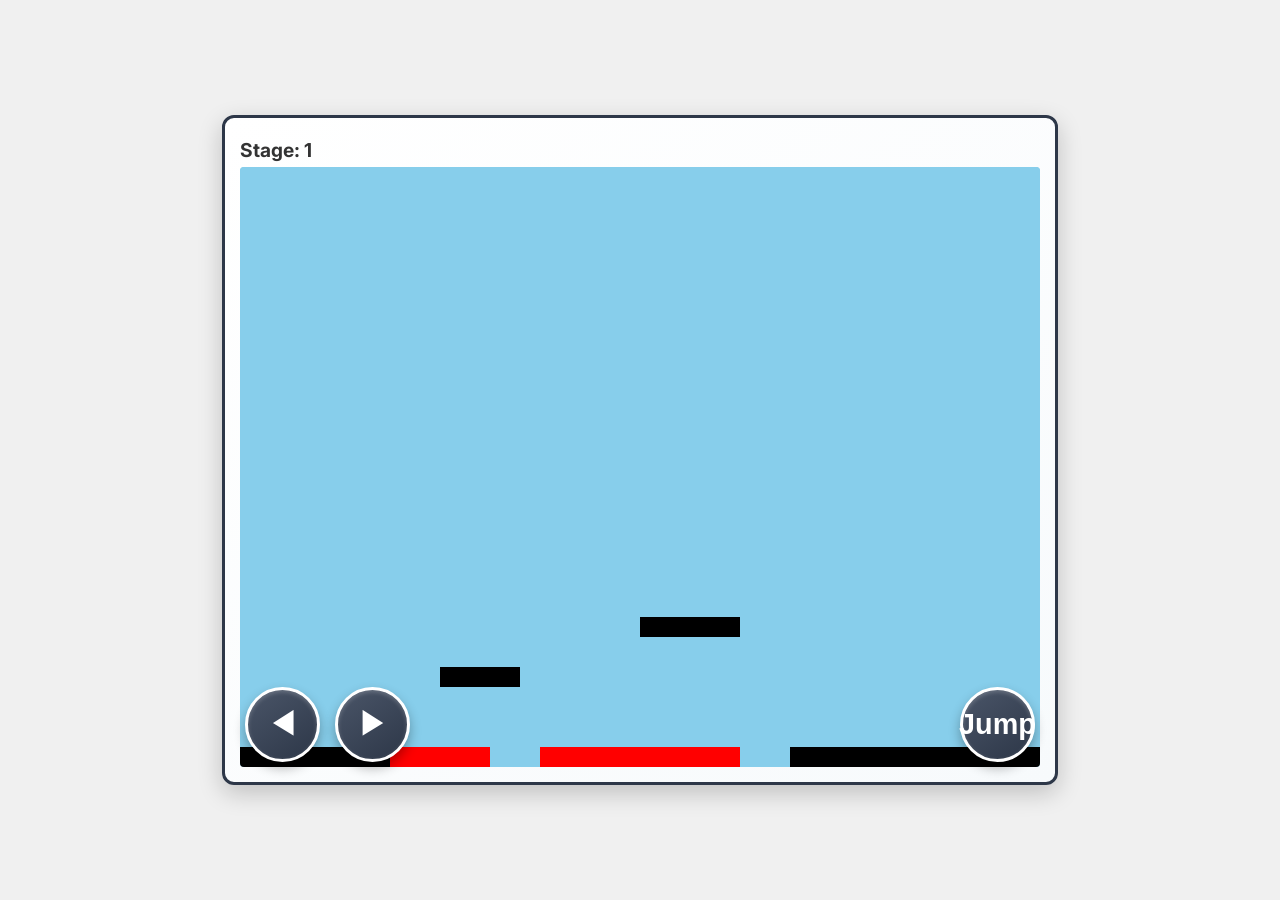
==== commit 36c87ab3: "Demonstrate HTML, CSS, JS editing capabilities with visual improvements Co-authored-by: dodomejii851" ====
--- a/inex.html
+++ b/inex.html
@@ -23,14 +23,14 @@
         }
 
         #game-container {
-            border: 2px solid #333;
-            border-radius: 8px;
-            box-shadow: 0 4px 12px rgba(0, 0, 0, 0.1);
-            background-color: #fff;
+            border: 3px solid #2d3748;
+            border-radius: 12px;
+            box-shadow: 0 8px 25px rgba(0, 0, 0, 0.2);
+            background: linear-gradient(145deg, #ffffff, #f7fafc);
             display: flex;
             flex-direction: column;
             align-items: center;
-            padding: 10px;
+            padding: 15px;
             /* Responsive sizing */
             width: 90vw; /* Take up 90% of viewport width */
             max-width: 800px; /* But not larger than original game width */
@@ -105,26 +105,27 @@
         }
 
         .control-button {
-            background-color: rgba(0, 0, 0, 0.5);
+            background: linear-gradient(145deg, #4a5568, #2d3748);
             color: white;
-            border: 2px solid #fff;
+            border: 3px solid #ffffff;
             border-radius: 50%; /* Make them round */
-            width: 70px; /* Size for touch targets */
-            height: 70px;
+            width: 75px; /* Size for touch targets */
+            height: 75px;
             font-size: 1.8em;
             font-weight: bold;
             display: flex;
             justify-content: center;
             align-items: center;
             cursor: pointer;
-            transition: background-color 0.1s ease, transform 0.1s ease;
+            transition: all 0.2s ease;
             -webkit-tap-highlight-color: transparent; /* Remove tap highlight */
-            box-shadow: 0 4px 8px rgba(0, 0, 0, 0.2);
+            box-shadow: 0 6px 12px rgba(0, 0, 0, 0.3), inset 0 2px 4px rgba(255, 255, 255, 0.2);
         }
 
         .control-button:active {
-            background-color: rgba(0, 0, 0, 0.8);
-            transform: scale(0.95);
+            background: linear-gradient(145deg, #2d3748, #1a202c);
+            transform: scale(0.95) translateY(2px);
+            box-shadow: 0 3px 6px rgba(0, 0, 0, 0.3), inset 0 2px 4px rgba(255, 255, 255, 0.1);
         }
     </style>
 </head>
@@ -1099,6 +1100,20 @@
         }
 
         gameLoop();
+        
+        // JavaScript enhancement: Dynamic title update to show JS editing capability
+        let titleBlink = false;
+        setInterval(() => {
+            const stageDisplay = document.getElementById('stage-display');
+            if (stageDisplay) {
+                titleBlink = !titleBlink;
+                stageDisplay.style.color = titleBlink ? '#4a5568' : '#2d3748';
+                stageDisplay.style.textShadow = titleBlink ? '0 0 8px rgba(74, 85, 104, 0.5)' : 'none';
+            }
+        }, 1500);
+        
+        // Add a console message to show JavaScript editing capability
+        console.log('✅ プラットフォームゲーム: JavaScript編集機能が動作中 - タイトルアニメーション追加');
     </script>
 </body>
 </html>
